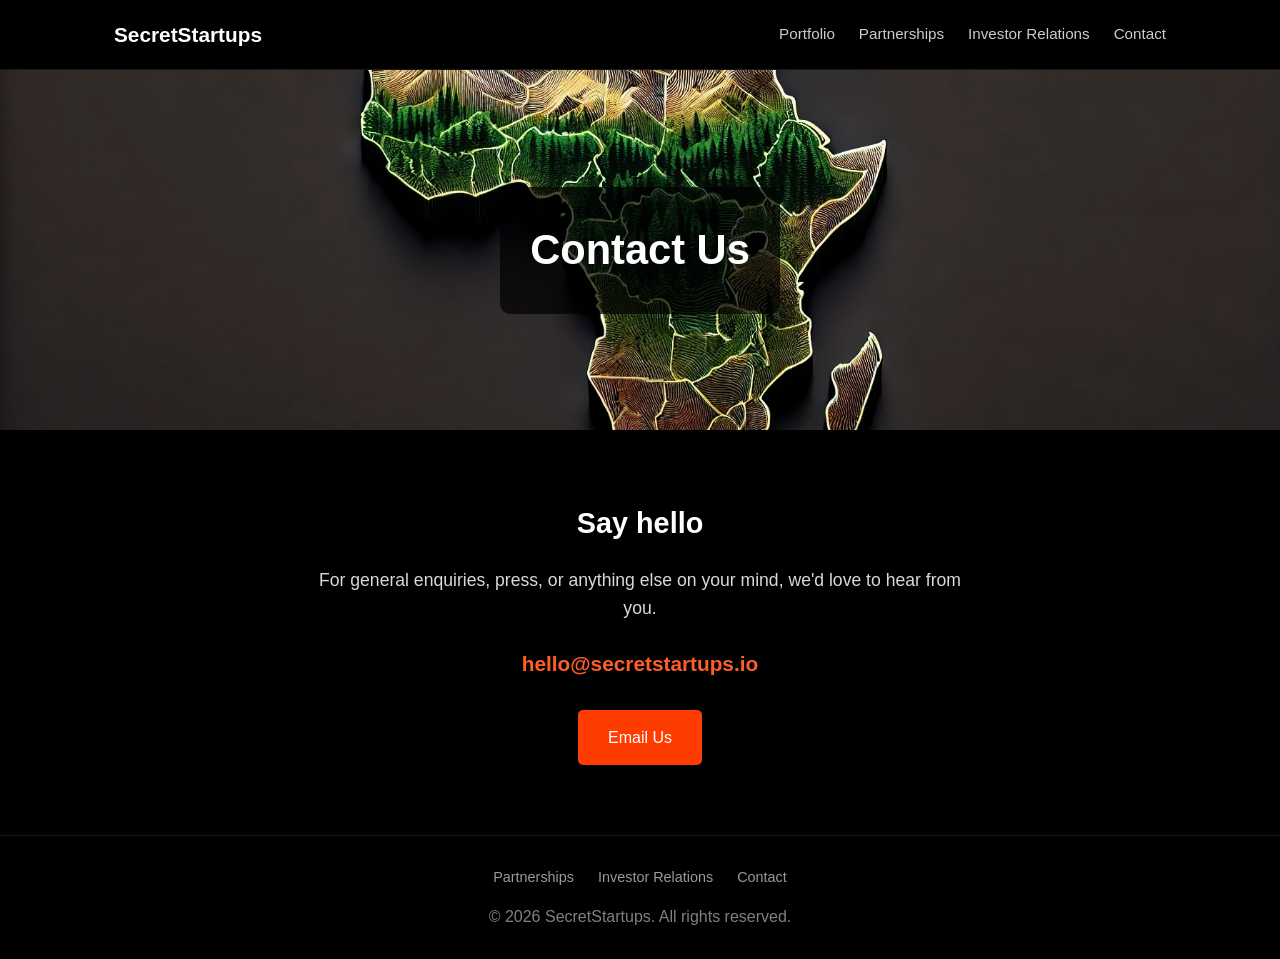
==== contact.html @ 7258124c "Add portfolio, contact, investor, and partnerships pages Introduce WorkShop.SecretStartups.io as the" ====
<!DOCTYPE html>
<html lang="en">
<head>
<!-- Google tag (gtag.js) -->
<script async src="https://www.googletagmanager.com/gtag/js?id=G-5XYV7YG74C"></script>
<script>
  window.dataLayer = window.dataLayer || [];
  function gtag(){dataLayer.push(arguments);}
  gtag('js', new Date());

  gtag('config', 'G-5XYV7YG74C');
</script>

    <meta charset="UTF-8">
    <meta name="viewport" content="width=device-width, initial-scale=1.0">
    <meta http-equiv="X-UA-Compatible" content="ie=edge">
    <meta name="description" content="Contact SecretStartups.">
    <title>Contact - SecretStartups</title>
    <link rel="stylesheet" href="styles.css">
</head>
<body>

    <header class="site-header">
        <nav class="nav">
            <a class="brand" href="index.html">SecretStartups</a>
            <div class="nav-links">
                <a href="index.html#portfolio">Portfolio</a>
                <a href="partnerships.html">Partnerships</a>
                <a href="investors.html">Investor Relations</a>
                <a href="contact.html">Contact</a>
            </div>
        </nav>
    </header>

    <div class="page-banner">
        <div class="page-banner-content">
            <h1>Contact Us</h1>
        </div>
    </div>

    <main>
        <section class="page-content">
            <h2>Say hello</h2>
            <p>
                For general enquiries, press, or anything else on your mind, we'd love to hear from you.
            </p>
            <a class="email-link" href="mailto:hello@secretstartups.io">hello@secretstartups.io</a>
            <br>
            <a class="cta" href="mailto:hello@secretstartups.io">Email Us</a>
        </section>
    </main>

    <footer class="site-footer">
        <div class="footer-links">
            <a href="partnerships.html">Partnerships</a>
            <a href="investors.html">Investor Relations</a>
            <a href="contact.html">Contact</a>
        </div>
        <p>&copy; 2026 SecretStartups. All rights reserved.</p>
    </footer>

</body>
</html>
---- styles.css ----
* {
    margin: 0;
    padding: 0;
    box-sizing: border-box;
}

html {
    scroll-behavior: smooth;
}

body {
    font-family: Arial, sans-serif;
    background-color: #000;
    color: #fff;
    line-height: 1.6;
}

a {
    color: inherit;
}

/* Header / nav */

.site-header {
    position: sticky;
    top: 0;
    z-index: 10;
    background-color: rgba(0, 0, 0, 0.9);
    border-bottom: 1px solid rgba(255, 255, 255, 0.1);
}

.nav {
    display: flex;
    align-items: center;
    justify-content: space-between;
    max-width: 1100px;
    margin: 0 auto;
    padding: 18px 24px;
    flex-wrap: wrap;
    gap: 12px;
}

.brand {
    font-size: 1.3rem;
    font-weight: bold;
    text-decoration: none;
    color: #fff;
}

.nav-links {
    display: flex;
    gap: 24px;
    flex-wrap: wrap;
}

.nav-links a {
    text-decoration: none;
    color: rgba(255, 255, 255, 0.8);
    font-size: 0.95rem;
    transition: color 0.2s ease;
}

.nav-links a:hover {
    color: #ff5e26;
}

/* Hero (home page) */

.hero {
    display: flex;
    justify-content: center;
    align-items: center;
    text-align: center;
    min-height: 80vh;
    background-image: url('ss-africa-1m.jpg');
    background-size: cover;
    background-position: center;
}

.hero-content {
    background: rgba(0, 0, 0, 0.7);
    padding: 40px 30px;
    border-radius: 10px;
    max-width: 700px;
    margin: 20px;
}

.hero-content h1 {
    font-size: 4rem;
    margin-bottom: 20px;
}

.hero-content p {
    font-size: 1.2rem;
    margin-bottom: 30px;
}

/* Subpage banner (contact / investors / partnerships) */

.page-banner {
    display: flex;
    justify-content: center;
    align-items: center;
    text-align: center;
    min-height: 40vh;
    background-image: url('ss-africa-400k.jpg');
    background-size: cover;
    background-position: center;
}

.page-banner-content {
    background: rgba(0, 0, 0, 0.7);
    padding: 30px;
    border-radius: 10px;
    margin: 20px;
}

.page-banner-content h1 {
    font-size: 2.6rem;
}

/* CTA buttons */

.cta {
    display: inline-block;
    padding: 15px 30px;
    background-color: #ff3c00;
    color: #fff;
    text-decoration: none;
    font-size: 1rem;
    border-radius: 5px;
    transition: background-color 0.3s ease;
}

.cta:hover {
    background-color: #ff5e26;
}

/* Portfolio section */

.section-inner {
    max-width: 1100px;
    margin: 0 auto;
    padding: 70px 24px;
}

.portfolio h2 {
    font-size: 2.2rem;
    margin-bottom: 20px;
}

.section-intro {
    max-width: 700px;
    color: rgba(255, 255, 255, 0.8);
    margin-bottom: 40px;
    font-size: 1.1rem;
}

.portfolio-grid {
    display: grid;
    grid-template-columns: repeat(auto-fit, minmax(300px, 1fr));
    gap: 24px;
}

.portfolio-card {
    background: rgba(255, 255, 255, 0.05);
    border: 1px solid rgba(255, 255, 255, 0.1);
    border-radius: 10px;
    padding: 28px;
}

.portfolio-card--featured {
    border-color: #ff3c00;
}

.portfolio-card-tag {
    display: inline-block;
    font-size: 0.75rem;
    letter-spacing: 0.08em;
    text-transform: uppercase;
    color: #ff5e26;
    margin-bottom: 10px;
}

.portfolio-card h3 {
    font-size: 1.6rem;
    margin-bottom: 4px;
}

.portfolio-card h3 a {
    text-decoration: none;
    color: #fff;
}

.portfolio-card-sub {
    color: rgba(255, 255, 255, 0.6);
    font-size: 0.95rem;
    margin-bottom: 16px;
}

.portfolio-card p {
    margin-bottom: 16px;
    color: rgba(255, 255, 255, 0.85);
}

.portfolio-card--placeholder {
    opacity: 0.6;
}

.portfolio-link {
    display: inline-block;
    text-decoration: none;
    color: #ff5e26;
    font-weight: bold;
}

/* Generic content page (contact / investors / partnerships) */

.page-content {
    max-width: 700px;
    margin: 0 auto;
    padding: 70px 24px;
    text-align: center;
}

.page-content h2 {
    font-size: 1.8rem;
    margin-bottom: 20px;
}

.page-content p {
    color: rgba(255, 255, 255, 0.85);
    margin-bottom: 24px;
    font-size: 1.1rem;
}

.email-link {
    display: inline-block;
    font-size: 1.3rem;
    margin-bottom: 30px;
    color: #ff5e26;
    text-decoration: none;
    font-weight: bold;
}

.email-link:hover {
    text-decoration: underline;
}

/* Footer */

.site-footer {
    text-align: center;
    padding: 30px 24px;
    color: rgba(255, 255, 255, 0.5);
    border-top: 1px solid rgba(255, 255, 255, 0.1);
}

.footer-links {
    display: flex;
    justify-content: center;
    gap: 24px;
    margin-bottom: 14px;
    flex-wrap: wrap;
}

.footer-links a {
    text-decoration: none;
    color: rgba(255, 255, 255, 0.6);
    font-size: 0.9rem;
}

.footer-links a:hover {
    color: #ff5e26;
}
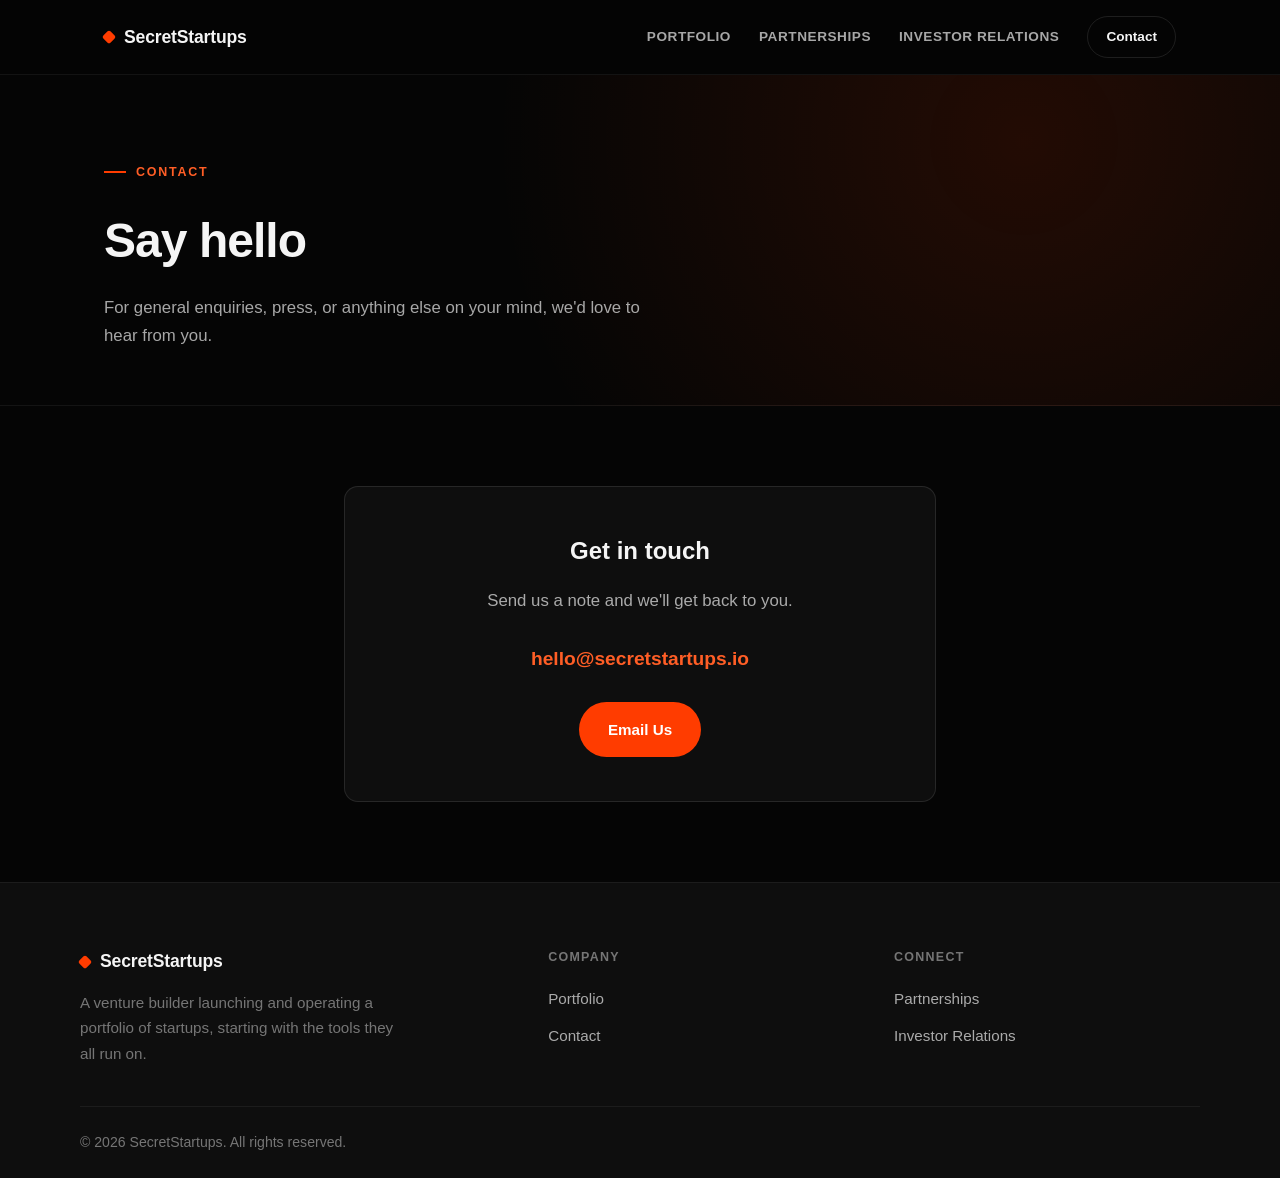
==== commit 61ee6a5f: "Redesign site with VC/accelerator-inspired UI, drop map imagery Rework the visual design across all " ====
--- a/contact.html
+++ b/contact.html
@@ -22,41 +22,56 @@
 
     <header class="site-header">
         <nav class="nav">
-            <a class="brand" href="index.html">SecretStartups</a>
+            <a class="brand" href="index.html"><span class="brand-mark"></span>SecretStartups</a>
             <div class="nav-links">
                 <a href="index.html#portfolio">Portfolio</a>
                 <a href="partnerships.html">Partnerships</a>
                 <a href="investors.html">Investor Relations</a>
-                <a href="contact.html">Contact</a>
+                <a href="contact.html" class="nav-cta">Contact</a>
             </div>
         </nav>
     </header>
 
-    <div class="page-banner">
-        <div class="page-banner-content">
-            <h1>Contact Us</h1>
+    <div class="page-header">
+        <div class="wrap">
+            <div class="eyebrow">Contact</div>
+            <h1>Say hello</h1>
+            <p>For general enquiries, press, or anything else on your mind, we'd love to hear from you.</p>
         </div>
     </div>
 
     <main>
         <section class="page-content">
-            <h2>Say hello</h2>
-            <p>
-                For general enquiries, press, or anything else on your mind, we'd love to hear from you.
-            </p>
-            <a class="email-link" href="mailto:hello@secretstartups.io">hello@secretstartups.io</a>
-            <br>
-            <a class="cta" href="mailto:hello@secretstartups.io">Email Us</a>
+            <div class="content-card">
+                <h2>Get in touch</h2>
+                <p>Send us a note and we'll get back to you.</p>
+                <a class="email-link" href="mailto:hello@secretstartups.io">hello@secretstartups.io</a>
+                <br>
+                <a class="btn btn-primary" href="mailto:hello@secretstartups.io">Email Us</a>
+            </div>
         </section>
     </main>
 
     <footer class="site-footer">
-        <div class="footer-links">
-            <a href="partnerships.html">Partnerships</a>
-            <a href="investors.html">Investor Relations</a>
-            <a href="contact.html">Contact</a>
+        <div class="wrap footer-grid">
+            <div class="footer-brand">
+                <a class="brand" href="index.html"><span class="brand-mark"></span>SecretStartups</a>
+                <p>A venture builder launching and operating a portfolio of startups, starting with the tools they all run on.</p>
+            </div>
+            <div class="footer-col">
+                <h4>Company</h4>
+                <a href="index.html#portfolio">Portfolio</a>
+                <a href="contact.html">Contact</a>
+            </div>
+            <div class="footer-col">
+                <h4>Connect</h4>
+                <a href="partnerships.html">Partnerships</a>
+                <a href="investors.html">Investor Relations</a>
+            </div>
         </div>
-        <p>&copy; 2026 SecretStartups. All rights reserved.</p>
+        <div class="wrap footer-bottom">
+            &copy; 2026 SecretStartups. All rights reserved.
+        </div>
     </footer>
 
 </body>
--- a/styles.css
+++ b/styles.css
@@ -1,3 +1,19 @@
+:root {
+    --bg: #050505;
+    --bg-elev: #0e0e0e;
+    --bg-elev-2: #141414;
+    --fg: #f5f5f5;
+    --fg-muted: rgba(245, 245, 245, 0.68);
+    --fg-faint: rgba(245, 245, 245, 0.45);
+    --accent: #ff3c00;
+    --accent-soft: #ff5e26;
+    --border: rgba(255, 255, 255, 0.1);
+    --border-soft: rgba(255, 255, 255, 0.06);
+    --radius: 14px;
+    --max-width: 1120px;
+    --font: -apple-system, BlinkMacSystemFont, "Segoe UI", Roboto, Helvetica, Arial, sans-serif;
+}
+
 * {
     margin: 0;
     padding: 0;
@@ -9,14 +25,48 @@
 }
 
 body {
-    font-family: Arial, sans-serif;
-    background-color: #000;
-    color: #fff;
-    line-height: 1.6;
+    font-family: var(--font);
+    background-color: var(--bg);
+    color: var(--fg);
+    line-height: 1.65;
+    -webkit-font-smoothing: antialiased;
 }
 
 a {
     color: inherit;
+}
+
+img {
+    display: block;
+    max-width: 100%;
+}
+
+.wrap {
+    max-width: var(--max-width);
+    margin: 0 auto;
+    padding: 0 24px;
+}
+
+/* Eyebrow label, used above section/page headings */
+
+.eyebrow {
+    display: inline-flex;
+    align-items: center;
+    gap: 10px;
+    font-size: 0.78rem;
+    font-weight: 600;
+    letter-spacing: 0.14em;
+    text-transform: uppercase;
+    color: var(--accent-soft);
+    margin-bottom: 18px;
+}
+
+.eyebrow::before {
+    content: "";
+    display: inline-block;
+    width: 22px;
+    height: 2px;
+    background: var(--accent);
 }
 
 /* Header / nav */
@@ -25,222 +75,437 @@
     position: sticky;
     top: 0;
     z-index: 10;
-    background-color: rgba(0, 0, 0, 0.9);
-    border-bottom: 1px solid rgba(255, 255, 255, 0.1);
+    background-color: rgba(5, 5, 5, 0.82);
+    backdrop-filter: blur(10px);
+    border-bottom: 1px solid var(--border-soft);
 }
 
 .nav {
     display: flex;
     align-items: center;
     justify-content: space-between;
-    max-width: 1100px;
+    max-width: var(--max-width);
     margin: 0 auto;
-    padding: 18px 24px;
+    padding: 16px 24px;
     flex-wrap: wrap;
-    gap: 12px;
+    gap: 16px;
 }
 
 .brand {
-    font-size: 1.3rem;
-    font-weight: bold;
-    text-decoration: none;
+    display: inline-flex;
+    align-items: center;
+    gap: 10px;
+    font-size: 1.1rem;
+    font-weight: 700;
+    letter-spacing: -0.01em;
+    text-decoration: none;
+    color: var(--fg);
+}
+
+.brand-mark {
+    width: 10px;
+    height: 10px;
+    background: var(--accent);
+    transform: rotate(45deg);
+    border-radius: 2px;
+    flex-shrink: 0;
+}
+
+.nav-links {
+    display: flex;
+    align-items: center;
+    gap: 28px;
+    flex-wrap: wrap;
+}
+
+.nav-links a {
+    text-decoration: none;
+    color: var(--fg-muted);
+    font-size: 0.85rem;
+    font-weight: 600;
+    letter-spacing: 0.04em;
+    text-transform: uppercase;
+    transition: color 0.2s ease;
+}
+
+.nav-links a:hover {
+    color: var(--fg);
+}
+
+.nav-links a.nav-cta {
+    color: var(--fg);
+    border: 1px solid var(--border);
+    padding: 9px 18px;
+    border-radius: 999px;
+    text-transform: none;
+    letter-spacing: 0;
+    font-weight: 600;
+    transition: border-color 0.2s ease, color 0.2s ease;
+}
+
+.nav-links a.nav-cta:hover {
+    border-color: var(--accent);
+    color: var(--accent-soft);
+}
+
+/* Buttons */
+
+.btn {
+    display: inline-flex;
+    align-items: center;
+    gap: 8px;
+    padding: 14px 28px;
+    border-radius: 999px;
+    font-size: 0.95rem;
+    font-weight: 600;
+    text-decoration: none;
+    transition: all 0.2s ease;
+    border: 1px solid transparent;
+}
+
+.btn-primary {
+    background-color: var(--accent);
     color: #fff;
 }
 
-.nav-links {
-    display: flex;
-    gap: 24px;
+.btn-primary:hover {
+    background-color: var(--accent-soft);
+}
+
+.btn-ghost {
+    border-color: var(--border);
+    color: var(--fg);
+}
+
+.btn-ghost:hover {
+    border-color: var(--accent);
+    color: var(--accent-soft);
+}
+
+.cta-row {
+    display: flex;
+    gap: 16px;
     flex-wrap: wrap;
 }
 
-.nav-links a {
-    text-decoration: none;
-    color: rgba(255, 255, 255, 0.8);
-    font-size: 0.95rem;
-    transition: color 0.2s ease;
-}
-
-.nav-links a:hover {
-    color: #ff5e26;
-}
-
 /* Hero (home page) */
 
 .hero {
-    display: flex;
-    justify-content: center;
-    align-items: center;
-    text-align: center;
-    min-height: 80vh;
-    background-image: url('ss-africa-1m.jpg');
-    background-size: cover;
-    background-position: center;
+    position: relative;
+    display: flex;
+    align-items: center;
+    min-height: 86vh;
+    background:
+        radial-gradient(circle at 18% 20%, rgba(255, 60, 0, 0.16), transparent 50%),
+        radial-gradient(circle at 85% 75%, rgba(255, 94, 38, 0.1), transparent 45%),
+        var(--bg);
+    overflow: hidden;
+}
+
+.hero::before {
+    content: "";
+    position: absolute;
+    inset: 0;
+    background-image: radial-gradient(rgba(255, 255, 255, 0.06) 1px, transparent 1px);
+    background-size: 28px 28px;
+    mask-image: radial-gradient(circle at 30% 30%, black, transparent 70%);
+    pointer-events: none;
 }
 
 .hero-content {
-    background: rgba(0, 0, 0, 0.7);
-    padding: 40px 30px;
-    border-radius: 10px;
-    max-width: 700px;
-    margin: 20px;
+    position: relative;
+    max-width: 760px;
+    padding: 80px 24px;
 }
 
 .hero-content h1 {
-    font-size: 4rem;
-    margin-bottom: 20px;
+    font-size: clamp(2.4rem, 5.5vw, 3.8rem);
+    line-height: 1.1;
+    letter-spacing: -0.02em;
+    margin-bottom: 22px;
 }
 
 .hero-content p {
-    font-size: 1.2rem;
-    margin-bottom: 30px;
-}
-
-/* Subpage banner (contact / investors / partnerships) */
-
-.page-banner {
-    display: flex;
-    justify-content: center;
-    align-items: center;
-    text-align: center;
-    min-height: 40vh;
-    background-image: url('ss-africa-400k.jpg');
-    background-size: cover;
-    background-position: center;
-}
-
-.page-banner-content {
-    background: rgba(0, 0, 0, 0.7);
-    padding: 30px;
-    border-radius: 10px;
-    margin: 20px;
-}
-
-.page-banner-content h1 {
-    font-size: 2.6rem;
-}
-
-/* CTA buttons */
-
-.cta {
-    display: inline-block;
-    padding: 15px 30px;
-    background-color: #ff3c00;
-    color: #fff;
-    text-decoration: none;
-    font-size: 1rem;
-    border-radius: 5px;
-    transition: background-color 0.3s ease;
-}
-
-.cta:hover {
-    background-color: #ff5e26;
-}
-
-/* Portfolio section */
-
-.section-inner {
-    max-width: 1100px;
-    margin: 0 auto;
-    padding: 70px 24px;
-}
-
-.portfolio h2 {
-    font-size: 2.2rem;
-    margin-bottom: 20px;
+    font-size: 1.15rem;
+    color: var(--fg-muted);
+    max-width: 580px;
+    margin-bottom: 36px;
+}
+
+/* Approach / thesis section */
+
+.approach {
+    border-top: 1px solid var(--border-soft);
+    border-bottom: 1px solid var(--border-soft);
+    background: var(--bg-elev);
+}
+
+.approach-grid {
+    display: grid;
+    grid-template-columns: repeat(auto-fit, minmax(240px, 1fr));
+    gap: 32px;
+    margin-top: 40px;
+}
+
+.approach-item {
+    padding-top: 20px;
+    border-top: 2px solid var(--border);
+}
+
+.approach-item .approach-index {
+    display: block;
+    font-size: 0.8rem;
+    font-weight: 700;
+    color: var(--accent-soft);
+    margin-bottom: 14px;
+}
+
+.approach-item h3 {
+    font-size: 1.15rem;
+    margin-bottom: 10px;
+}
+
+.approach-item p {
+    color: var(--fg-muted);
+    font-size: 0.98rem;
+}
+
+/* Section shell */
+
+.section {
+    padding: 90px 0;
+}
+
+.section h2 {
+    font-size: clamp(1.8rem, 3.5vw, 2.4rem);
+    letter-spacing: -0.01em;
+    margin-bottom: 18px;
 }
 
 .section-intro {
-    max-width: 700px;
-    color: rgba(255, 255, 255, 0.8);
-    margin-bottom: 40px;
-    font-size: 1.1rem;
-}
+    max-width: 640px;
+    color: var(--fg-muted);
+    margin-bottom: 48px;
+    font-size: 1.08rem;
+}
+
+/* Portfolio */
 
 .portfolio-grid {
     display: grid;
-    grid-template-columns: repeat(auto-fit, minmax(300px, 1fr));
+    grid-template-columns: repeat(auto-fit, minmax(320px, 1fr));
     gap: 24px;
 }
 
 .portfolio-card {
-    background: rgba(255, 255, 255, 0.05);
-    border: 1px solid rgba(255, 255, 255, 0.1);
-    border-radius: 10px;
-    padding: 28px;
+    background: var(--bg-elev);
+    border: 1px solid var(--border);
+    border-radius: var(--radius);
+    padding: 32px;
+    display: flex;
+    flex-direction: column;
 }
 
 .portfolio-card--featured {
-    border-color: #ff3c00;
+    border-color: rgba(255, 60, 0, 0.4);
+    background: linear-gradient(160deg, rgba(255, 60, 0, 0.08), transparent 60%), var(--bg-elev);
+}
+
+.portfolio-card--placeholder {
+    border-style: dashed;
+    border-color: var(--border);
+    justify-content: center;
+    align-items: flex-start;
+}
+
+.portfolio-card-head {
+    display: flex;
+    align-items: flex-start;
+    gap: 16px;
+    margin-bottom: 20px;
+}
+
+.portfolio-logo {
+    width: 52px;
+    height: 52px;
+    border-radius: 12px;
+    flex-shrink: 0;
 }
 
 .portfolio-card-tag {
     display: inline-block;
-    font-size: 0.75rem;
+    font-size: 0.72rem;
+    font-weight: 700;
     letter-spacing: 0.08em;
     text-transform: uppercase;
-    color: #ff5e26;
-    margin-bottom: 10px;
+    color: var(--accent-soft);
+    margin-bottom: 6px;
 }
 
 .portfolio-card h3 {
-    font-size: 1.6rem;
+    font-size: 1.5rem;
     margin-bottom: 4px;
 }
 
 .portfolio-card h3 a {
     text-decoration: none;
-    color: #fff;
+    color: var(--fg);
+}
+
+.portfolio-card h3 a:hover {
+    color: var(--accent-soft);
 }
 
 .portfolio-card-sub {
-    color: rgba(255, 255, 255, 0.6);
+    color: var(--fg-faint);
+    font-size: 0.92rem;
+}
+
+.portfolio-card p {
+    color: var(--fg-muted);
+    margin-bottom: 16px;
+}
+
+.portfolio-details {
+    margin-bottom: 8px;
+}
+
+.portfolio-details summary {
+    cursor: pointer;
+    color: var(--accent-soft);
+    font-weight: 600;
     font-size: 0.95rem;
+    margin-bottom: 4px;
+    list-style: none;
+    display: flex;
+    align-items: center;
+    gap: 6px;
+}
+
+.portfolio-details summary::-webkit-details-marker {
+    display: none;
+}
+
+.portfolio-details summary::after {
+    content: "\2193";
+    font-size: 0.8rem;
+    transition: transform 0.2s ease;
+}
+
+.portfolio-details[open] summary::after {
+    transform: rotate(180deg);
+}
+
+.portfolio-details[open] summary {
+    margin-bottom: 14px;
+}
+
+.portfolio-details-body p:last-child {
+    margin-bottom: 0;
+}
+
+.portfolio-card-footer {
+    margin-top: auto;
+    padding-top: 20px;
+    display: flex;
+    align-items: center;
+    justify-content: space-between;
+    gap: 12px;
+    flex-wrap: wrap;
+}
+
+.portfolio-link {
+    display: inline-flex;
+    align-items: center;
+    gap: 6px;
+    text-decoration: none;
+    color: var(--accent-soft);
+    font-weight: 600;
+    font-size: 0.95rem;
+}
+
+.portfolio-link:hover {
+    color: var(--fg);
+}
+
+.status-pill {
+    display: inline-block;
+    font-size: 0.72rem;
+    font-weight: 700;
+    letter-spacing: 0.06em;
+    text-transform: uppercase;
+    padding: 5px 12px;
+    border-radius: 999px;
+}
+
+.status-pill--live {
+    background: rgba(255, 60, 0, 0.14);
+    color: var(--accent-soft);
+    border: 1px solid rgba(255, 60, 0, 0.3);
+}
+
+.status-pill--soon {
+    background: transparent;
+    color: var(--fg-faint);
+    border: 1px solid var(--border);
+}
+
+.portfolio-card--placeholder h3 {
+    color: var(--fg-muted);
+}
+
+/* Page header (contact / investors / partnerships) */
+
+.page-header {
+    padding: 80px 0 56px;
+    border-bottom: 1px solid var(--border-soft);
+    background: radial-gradient(circle at 80% 20%, rgba(255, 60, 0, 0.12), transparent 50%), var(--bg);
+}
+
+.page-header h1 {
+    font-size: clamp(2.2rem, 4.5vw, 3rem);
+    letter-spacing: -0.02em;
+    margin-bottom: 14px;
+}
+
+.page-header p {
+    color: var(--fg-muted);
+    font-size: 1.05rem;
+    max-width: 540px;
+}
+
+.page-content {
+    max-width: 640px;
+    margin: 0 auto;
+    padding: 80px 24px;
+}
+
+.content-card {
+    background: var(--bg-elev);
+    border: 1px solid var(--border);
+    border-radius: var(--radius);
+    padding: 44px;
+    text-align: center;
+}
+
+.content-card h2 {
+    font-size: 1.5rem;
     margin-bottom: 16px;
 }
 
-.portfolio-card p {
-    margin-bottom: 16px;
-    color: rgba(255, 255, 255, 0.85);
-}
-
-.portfolio-card--placeholder {
-    opacity: 0.6;
-}
-
-.portfolio-link {
-    display: inline-block;
-    text-decoration: none;
-    color: #ff5e26;
-    font-weight: bold;
-}
-
-/* Generic content page (contact / investors / partnerships) */
-
-.page-content {
-    max-width: 700px;
-    margin: 0 auto;
-    padding: 70px 24px;
-    text-align: center;
-}
-
-.page-content h2 {
-    font-size: 1.8rem;
-    margin-bottom: 20px;
-}
-
-.page-content p {
-    color: rgba(255, 255, 255, 0.85);
-    margin-bottom: 24px;
-    font-size: 1.1rem;
+.content-card p {
+    color: var(--fg-muted);
+    margin-bottom: 28px;
+    font-size: 1.05rem;
 }
 
 .email-link {
     display: inline-block;
-    font-size: 1.3rem;
-    margin-bottom: 30px;
-    color: #ff5e26;
-    text-decoration: none;
-    font-weight: bold;
+    font-size: 1.2rem;
+    margin-bottom: 28px;
+    color: var(--accent-soft);
+    text-decoration: none;
+    font-weight: 700;
 }
 
 .email-link:hover {
@@ -250,26 +515,62 @@
 /* Footer */
 
 .site-footer {
-    text-align: center;
-    padding: 30px 24px;
-    color: rgba(255, 255, 255, 0.5);
-    border-top: 1px solid rgba(255, 255, 255, 0.1);
-}
-
-.footer-links {
-    display: flex;
-    justify-content: center;
-    gap: 24px;
+    border-top: 1px solid var(--border-soft);
+    background: var(--bg-elev);
+}
+
+.footer-grid {
+    display: grid;
+    grid-template-columns: 1.4fr 1fr 1fr;
+    gap: 40px;
+    padding: 64px 0 40px;
+}
+
+.footer-brand .brand {
     margin-bottom: 14px;
-    flex-wrap: wrap;
-}
-
-.footer-links a {
-    text-decoration: none;
-    color: rgba(255, 255, 255, 0.6);
-    font-size: 0.9rem;
-}
-
-.footer-links a:hover {
-    color: #ff5e26;
-}
+}
+
+.footer-brand p {
+    color: var(--fg-faint);
+    max-width: 320px;
+    font-size: 0.95rem;
+}
+
+.footer-col h4 {
+    font-size: 0.78rem;
+    font-weight: 700;
+    letter-spacing: 0.1em;
+    text-transform: uppercase;
+    color: var(--fg-faint);
+    margin-bottom: 18px;
+}
+
+.footer-col a {
+    display: block;
+    text-decoration: none;
+    color: var(--fg-muted);
+    font-size: 0.95rem;
+    margin-bottom: 12px;
+}
+
+.footer-col a:hover {
+    color: var(--accent-soft);
+}
+
+.footer-bottom {
+    border-top: 1px solid var(--border-soft);
+    padding: 24px 0;
+    color: var(--fg-faint);
+    font-size: 0.88rem;
+}
+
+@media (max-width: 720px) {
+    .footer-grid {
+        grid-template-columns: 1fr;
+        gap: 32px;
+    }
+
+    .content-card {
+        padding: 32px 24px;
+    }
+}
